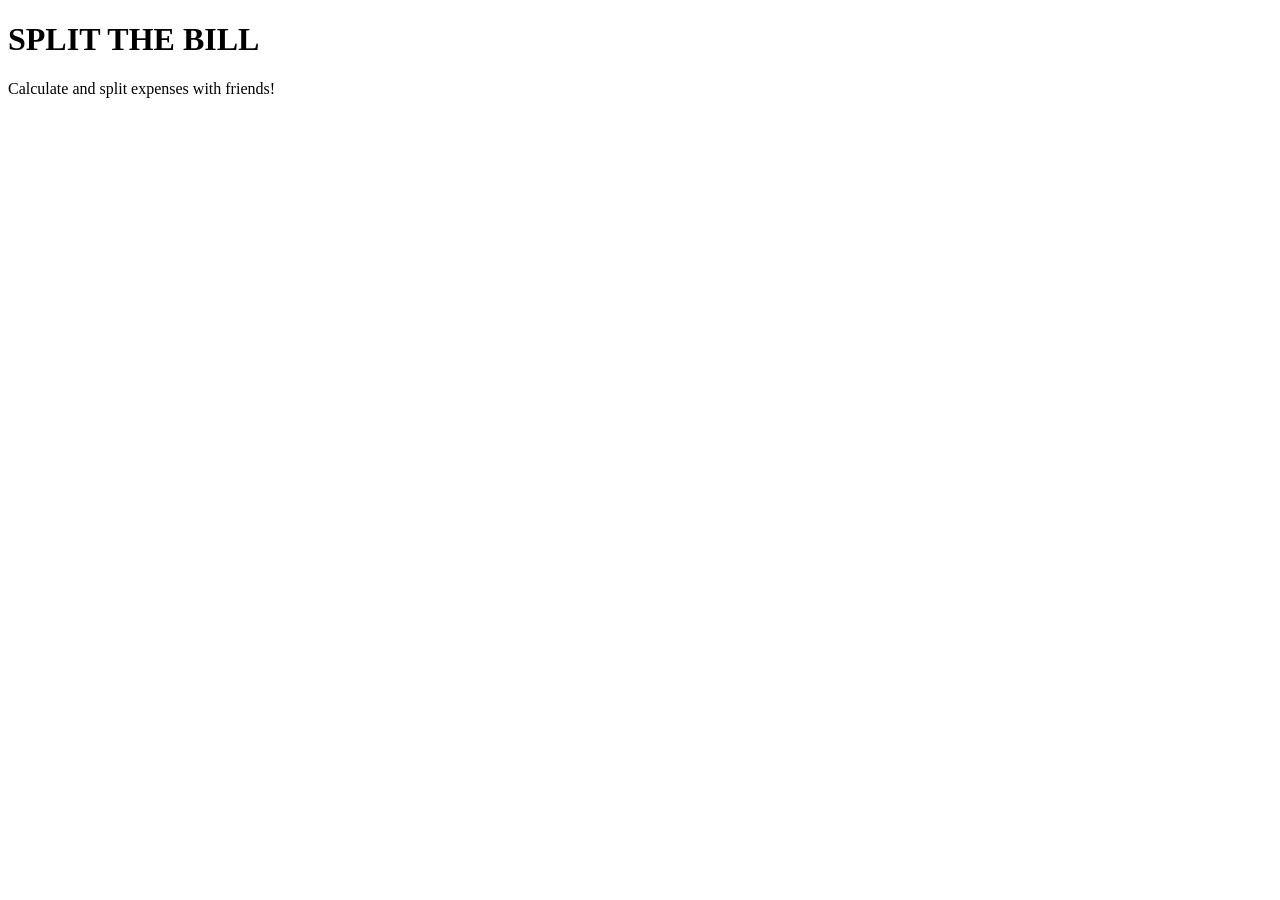
==== index.html @ d523f68d "bill splitter app" ====
<!DOCTYPE html>
<html lang="en">
<head>
    <meta charset="UTF-8">
    <meta name="viewport" content="width=device-width, initial-scale=1.0">
    <title>Split the Bill</title>
</head>
<body>
    <h1>SPLIT THE BILL</h1>
    <p>Calculate and split expenses with friends!</p>
</body>
</html>
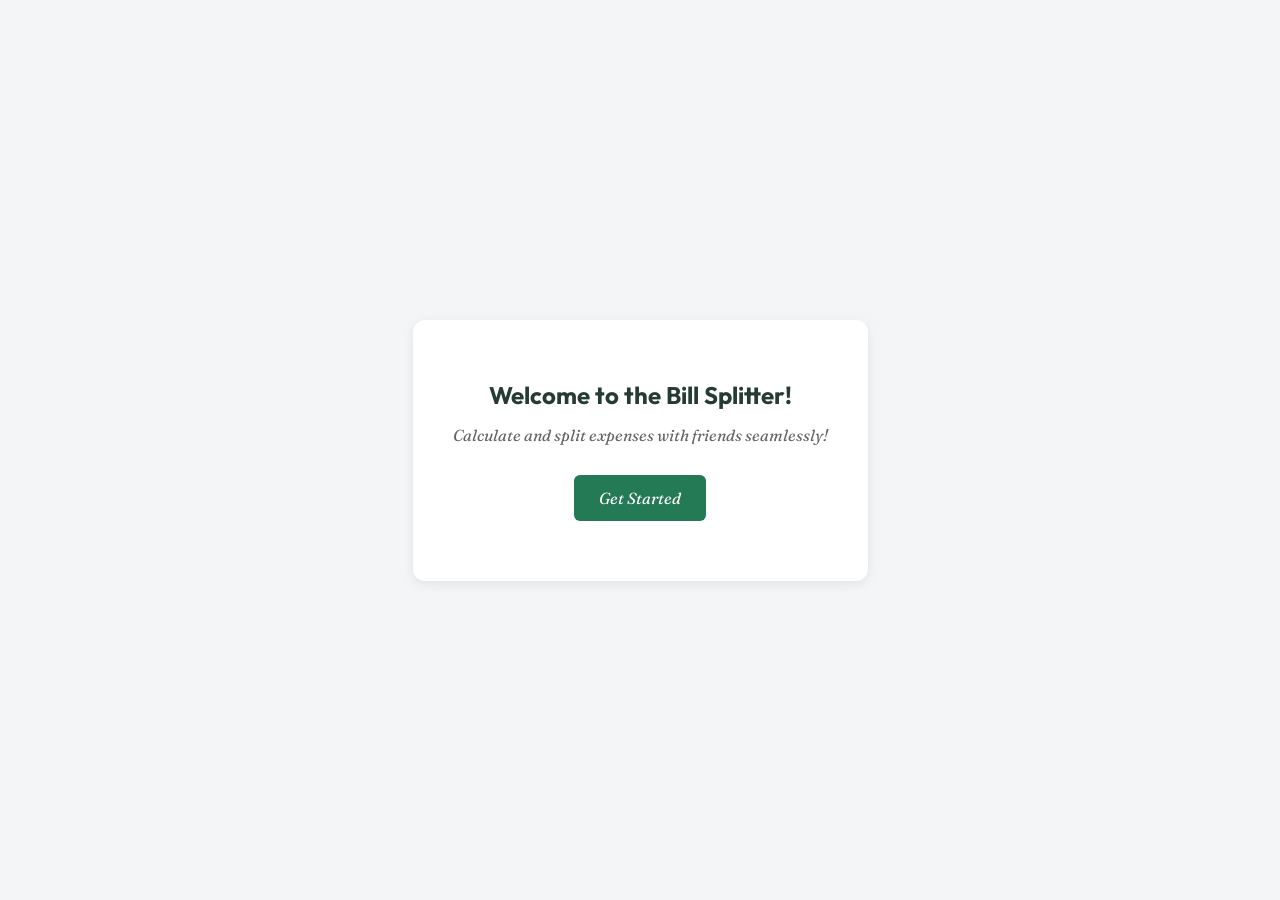
==== commit c2d3626b: "new add" ====
--- a/index.html
+++ b/index.html
@@ -4,9 +4,17 @@
     <meta charset="UTF-8">
     <meta name="viewport" content="width=device-width, initial-scale=1.0">
     <title>Split the Bill</title>
+    <link rel="stylesheet" href="index.css">
+    <link rel="preconnect" href="https://fonts.googleapis.com">
+<link rel="preconnect" href="https://fonts.gstatic.com" crossorigin>
+<link href="https://fonts.googleapis.com/css2?family=Fraunces:ital,opsz,wght@0,9..144,100..900;1,9..144,100..900&family=Outfit:wght@100..900&display=swap" rel="stylesheet">
 </head>
 <body>
-    <h1>SPLIT THE BILL</h1>
-    <p>Calculate and split expenses with friends!</p>
+    <section class="container">
+        <h1>Welcome to the Bill Splitter!</h1>
+    <p>Calculate and split expenses with friends seamlessly!</p>
+
+     <a href="billsplitter.html">Get Started</a>
+    </section>
 </body>
 </html>
--- a/index.css
+++ b/index.css
@@ -0,0 +1,66 @@
+
+* {
+    margin: 0;
+    padding: 0;
+    box-sizing: border-box;
+}
+
+body {
+    font-family:"Fraunces";
+    font-style: italic;
+    background: #f4f5f7;
+    min-height: 100vh;
+    display: flex;
+    justify-content: center;
+    align-items: center;
+}
+
+.container {
+    text-align: center;
+    background: white;
+    padding: 60px 40px;
+    border-radius: 12px;
+    box-shadow: 0 3px 12px rgba(0, 0, 0, 0.08);
+
+    animation: appear 1s ease;
+}
+
+h1 {
+    font-style: normal;
+    font-family: "Outfit" !important;
+    color: #263b32;
+    margin-bottom: 15px;
+}
+
+p {
+    color: #666;
+    margin-bottom: 30px;
+}
+
+a {
+    display: inline-block;
+    background: #247a54;
+    color: white;
+    text-decoration: none;
+    padding: 13px 25px;
+    border-radius: 6px;
+    transition: 0.3s ease;
+}
+
+a:hover {
+    background: #185b3d;
+    transform: translateY(-4px);
+}
+
+
+@keyframes appear {
+    from {
+        opacity: 0;
+        transform: translateY(20px);
+    }
+
+    to {
+        opacity: 1;
+        transform: translateY(0);
+    }
+}
